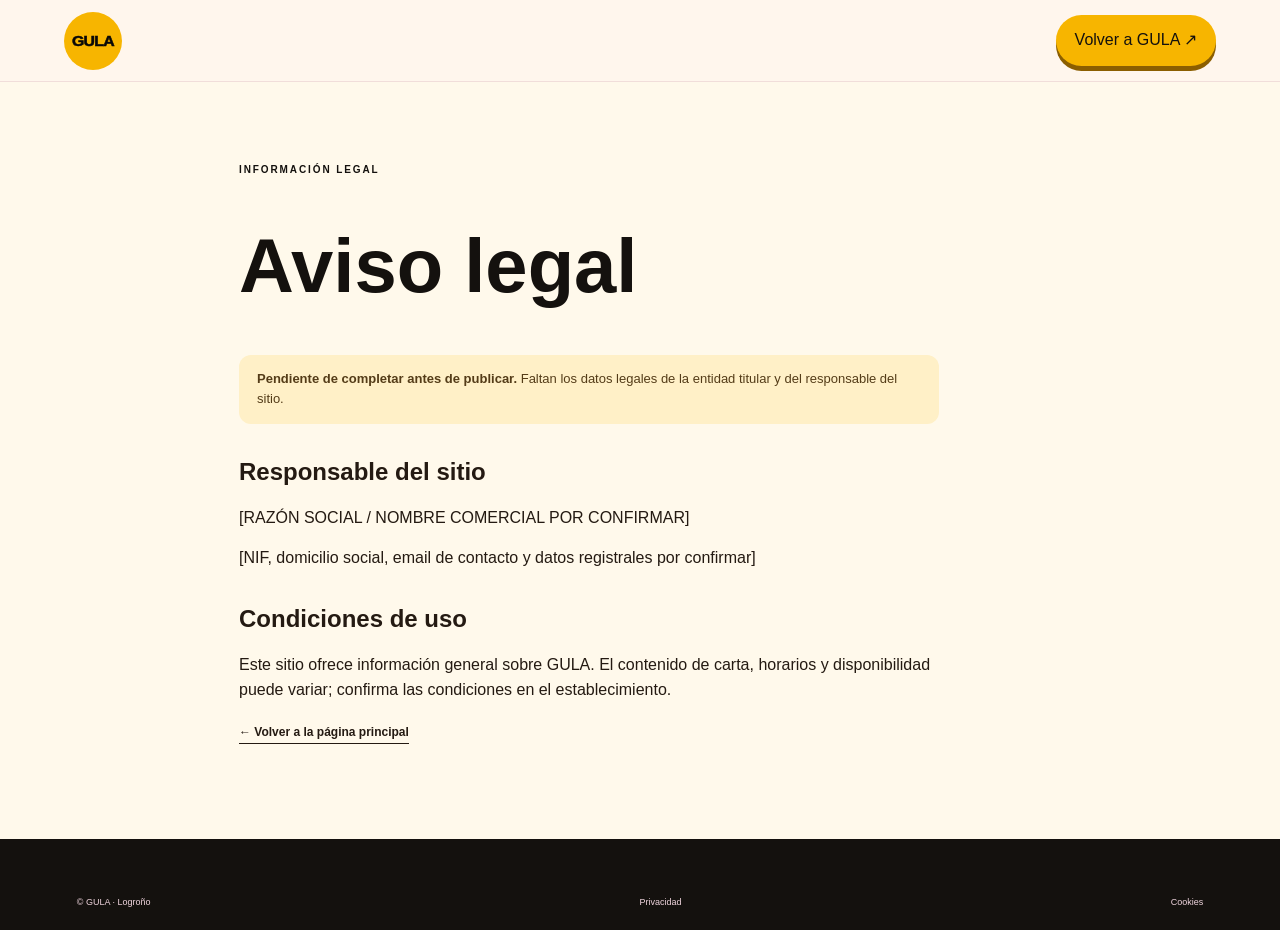
==== aviso-legal.html @ 2ea8c374 "Prepare GULA website for public repository" ====
<!doctype html><html lang="es"><head><meta charset="utf-8"><meta name="viewport" content="width=device-width,initial-scale=1"><meta name="theme-color" content="#fff9eb"><title>Aviso legal · GULA</title><link rel="icon" href="assets/icons/favicon.svg" type="image/svg+xml"><link rel="stylesheet" href="css/styles.css"></head><body><header class="site-header"><a class="wordmark" href="index.html" aria-label="GULA"><img src="assets/icons/gula-logo.svg" width="58" height="58" alt=""></a><a class="nav-cta" href="index.html">Volver a GULA ↗</a></header><main class="legal-main"><p class="eyebrow">INFORMACIÓN LEGAL</p><h1>Aviso legal</h1><p class="pending"><b>Pendiente de completar antes de publicar.</b> Faltan los datos legales de la entidad titular y del responsable del sitio.</p><h2>Responsable del sitio</h2><p>[RAZÓN SOCIAL / NOMBRE COMERCIAL POR CONFIRMAR]</p><p>[NIF, domicilio social, email de contacto y datos registrales por confirmar]</p><h2>Condiciones de uso</h2><p>Este sitio ofrece información general sobre GULA. El contenido de carta, horarios y disponibilidad puede variar; confirma las condiciones en el establecimiento.</p><p><a class="text-link" href="index.html">← Volver a la página principal</a></p></main><footer class="site-footer"><div class="footer-bottom"><span>© GULA · Logroño</span><a href="privacidad.html">Privacidad</a><a href="cookies.html">Cookies</a></div></footer></body></html>
---- css/styles.css ----
:root{--gula-primary:#f7b500;--gula-primary-dark:#8b5e00;--gula-cream:#fff9eb;--gula-berry:#14110e;--gula-accent:#ffd43b;--ink:#241a12;--white:#fffdfb;--mint:#d8f1dc;--lilac:#e9dafa;--font-display:'Fredoka',sans-serif;--font-body:'DM Sans',sans-serif;--page:1220px;--shadow:0 18px 46px rgba(93,24,48,.12)}
*{box-sizing:border-box}html{scroll-behavior:smooth;scroll-padding-top:90px;overflow-x:clip}body{margin:0;background:var(--gula-cream);color:var(--ink);font-family:var(--font-body);font-size:16px;line-height:1.55}img{display:block;max-width:100%}a{color:inherit;text-decoration:none}button,input,textarea{font:inherit}.sr-only{position:absolute;width:1px;height:1px;padding:0;margin:-1px;overflow:hidden;clip:rect(0,0,0,0);white-space:nowrap;border:0}.skip-link{position:absolute;left:12px;top:-80px;z-index:99;background:var(--gula-berry);color:white;padding:12px 16px;border-radius:8px}.skip-link:focus{top:12px}:focus-visible{outline:3px solid #154c3b;outline-offset:4px}.site-header{height:82px;padding:0 max(5vw,24px);display:flex;align-items:center;justify-content:space-between;background:rgba(255,246,238,.95);position:sticky;top:0;z-index:20;border-bottom:1px solid rgba(122,18,55,.1);backdrop-filter:blur(14px)}.wordmark{display:inline-flex;align-items:center;justify-content:center;width:58px;height:58px;flex:0 0 auto}.wordmark img{display:block;width:100%;height:100%}.main-nav{display:flex;align-items:center;gap:32px;font-size:13px;font-weight:700}.main-nav a:not(.nav-cta):hover,.text-link:hover,.card-copy>a:hover{color:var(--gula-primary-dark)}.nav-cta{background:var(--gula-primary);padding:13px 19px;border-radius:99px;color:var(--gula-berry);box-shadow:0 5px 0 var(--gula-primary-dark)}.nav-cta span{margin-left:8px}.menu-toggle{display:none}.hero{min-height:670px;max-width:var(--page);margin:auto;padding:75px 32px 58px;display:grid;grid-template-columns:1fr 1.05fr;align-items:center;position:relative;overflow:hidden}.hero-copy{padding:10px 0 35px 5vw;position:relative;z-index:1}.eyebrow{font-size:10px;font-weight:700;letter-spacing:.19em;color:var(--gula-berry);margin:0 0 18px}.sparkle{font-size:15px;color:var(--gula-primary);margin-right:8px}.hero h1,.section h2,.menu-intro h2,.build-copy h2,.story-copy h2,.melt-band h2,.social-heading h2,.visit-copy h2,.contact-section h2{font:600 clamp(48px,7vw,94px)/.94 var(--font-display);letter-spacing:-.045em;margin:0;color:var(--gula-berry)}h1 em,h2 em{font-style:normal;color:var(--gula-primary-dark)}.hero-lede{font:600 24px/1.12 var(--font-display);margin:22px 0 10px}.hero-intro{max-width:350px;color:#60404a;font-size:14px}.hero-actions{display:flex;align-items:center;gap:25px;margin-top:27px}.button{display:inline-flex;align-items:center;justify-content:center;gap:20px;border-radius:50px;padding:15px 22px;font-size:12px;font-weight:700;transition:transform .2s,box-shadow .2s}.button:hover{transform:translateY(-3px)}.button-dark{background:var(--gula-berry);color:white;box-shadow:0 5px 0 #4e0c24}.button-dark:hover{box-shadow:0 8px 0 #4e0c24}.text-link{font-size:12px;font-weight:700;border-bottom:1px solid currentColor;padding-bottom:4px}.text-link span{margin-left:7px}.hero-art{position:relative;min-height:510px;display:flex;align-items:center;justify-content:center}.hero-art img{position:relative;z-index:1;width:min(100%,495px);filter:drop-shadow(0 20px 22px rgba(112,38,53,.14));animation:float 5s ease-in-out infinite}.hero-orbit{width:min(42vw,410px);height:min(42vw,410px);border-radius:50%;background:var(--gula-primary);position:absolute;right:7%;top:8%;opacity:.16}.hero-sticker{position:absolute;z-index:2;top:15%;right:5%;width:108px;height:108px;border-radius:50%;background:var(--gula-accent);display:grid;align-content:center;text-align:center;transform:rotate(12deg);font-size:13px;line-height:1.1;box-shadow:0 5px 0 rgba(122,18,55,.12)}.hero-sticker b{font:700 22px var(--font-display);color:var(--gula-berry)}.hero-side-note{position:absolute;right:2%;bottom:17%;font:500 14px var(--font-display);color:var(--gula-berry);transform:rotate(-9deg)}.hero-bottom{position:absolute;bottom:24px;left:7%;right:7%;display:flex;justify-content:space-between;font-size:9px;letter-spacing:.16em;font-weight:700;color:var(--gula-berry)}.hero-bottom b{font-size:15px;margin-left:6px}.ticker{overflow:hidden;background:var(--gula-primary);color:var(--gula-berry);padding:12px 0;transform:rotate(-1deg) scale(1.02);white-space:nowrap}.ticker-track{font:600 17px var(--font-display);letter-spacing:.1em;width:max-content;animation:marquee 25s linear infinite}.ticker i{font-style:normal;color:var(--gula-berry);padding:0 20px}.section{max-width:var(--page);margin:auto;padding:112px 38px 100px}.section-head{display:grid;grid-template-columns:1fr 1fr;align-items:end;margin-bottom:44px}.section-head .eyebrow{grid-column:1/-1}.section-head h2{font-size:clamp(54px,7vw,84px)}.section-head>p:last-child{max-width:300px;font-size:14px;color:#60404a;justify-self:end;margin:0 5% 8px 0}.craving-grid{display:grid;grid-template-columns:repeat(3,1fr);gap:18px}.craving-card{border-radius:22px;overflow:hidden;background:var(--white);box-shadow:0 10px 30px rgba(93,24,48,.07);transition:transform .25s}.craving-card:hover{transform:translateY(-7px)}.card-art{height:255px;position:relative;display:grid;place-items:center;overflow:hidden}.card-art img{width:82%;height:95%;object-fit:contain;transition:transform .35s}.craving-card:hover .card-art img{transform:scale(1.05) rotate(-2deg)}.card-cheese .card-art{background:#ffe6ba}.card-strawberry .card-art{background:#ffdce7}.card-soft .card-art{background:#dff0e1}.price-badge{position:absolute;right:17px;top:17px;width:65px;height:65px;background:var(--gula-berry);color:#fff;border-radius:50%;display:grid;place-content:center;text-align:center;font-size:10px;line-height:1.05;transform:rotate(9deg)}.price-badge b{font:600 19px var(--font-display)}.art-note{position:absolute;right:15px;top:18px;font:600 15px/.98 var(--font-display);color:var(--gula-berry);transform:rotate(7deg)}.card-copy{padding:22px 24px 25px}.card-index{font-size:9px;font-weight:700;letter-spacing:.15em;color:var(--gula-primary-dark)}.card-copy h3{font:600 26px var(--font-display);margin:7px 0}.card-copy p{font-size:12px;color:#60404a;min-height:57px;margin:0 0 16px}.card-copy>a{font-size:11px;font-weight:700;border-bottom:1px solid #e8c9d1;padding-bottom:4px}.card-copy>a span{margin-left:16px}.menu-section{padding:100px max(calc((100vw - var(--page))/2 + 38px),6vw);background:#f4e3d7;display:grid;grid-template-columns:.8fr 1.2fr;gap:10%;align-items:center}.menu-intro h2{font-size:clamp(50px,6vw,76px)}.menu-intro>p:not(.eyebrow){font-size:14px;max-width:290px;margin:20px 0 25px;color:#60404a}.button-outline{border:1px solid var(--gula-berry);color:var(--gula-berry)}.menu-list{border-top:1px solid #cdb1ae}.menu-row{min-height:96px;border-bottom:1px solid #cdb1ae;display:grid;grid-template-columns:36px 1fr auto;gap:14px;align-items:center}.menu-number{font-size:10px;color:var(--gula-primary-dark);font-weight:700}.menu-row h3{font:600 19px var(--font-display);margin:0 0 2px}.menu-row p{margin:0;font-size:11px;color:#694b53}.menu-row strong{font-size:12px;color:var(--gula-berry)}.menu-footnote{font-size:10px;color:#694b53;margin-top:14px}.build-section{background:var(--gula-berry);color:white;padding:96px max(calc((100vw - var(--page))/2 + 38px),6vw);display:grid;grid-template-columns:.8fr 1.2fr;gap:8%;align-items:center}.build-section .eyebrow{color:#ffd4e1}.build-copy h2{color:white;font-size:clamp(56px,7vw,82px)}.build-copy h2 em{color:var(--gula-accent)}.build-copy>p:last-child{font-size:14px;color:#f4d8e1;max-width:280px}.builder{background:#fff9f4;color:var(--ink);padding:30px;border-radius:22px}.builder fieldset{padding:0;border:0;margin:0 0 24px}.builder legend{font:600 17px var(--font-display);margin-bottom:12px}.choice-row{display:flex;gap:8px;flex-wrap:wrap}.choice-row label{cursor:pointer}.choice-row input{position:absolute;opacity:0;pointer-events:none}.choice-row label span{display:block;border:1px solid #e6ccd3;padding:10px 14px;border-radius:50px;font-size:11px;font-weight:600;transition:all .2s}.choice-row input:checked+span{background:var(--gula-primary);color:#fff;border-color:var(--gula-primary-dark)}.choice-row input:focus-visible+span{outline:3px solid #154c3b;outline-offset:3px}.toppings label span{padding:8px 12px}.order-preview{display:flex;align-items:center;gap:13px;padding:17px;background:#fff0f3;border-radius:15px;margin-top:20px}.preview-icon{font-size:27px;color:var(--gula-primary)}.order-preview p{margin:0;font-size:10px;color:#7a5961}.order-preview strong{display:block;font:600 16px var(--font-display);color:var(--gula-berry)}.preview-heart{font-size:24px;color:var(--gula-primary);margin-left:auto}.builder small{display:block;margin:12px 2px 0;font-size:10px;color:#725962}.story-section{max-width:var(--page);padding:110px 8%;margin:auto;display:grid;grid-template-columns:1fr 1fr;gap:8%;align-items:center}.story-visual{position:relative;min-height:370px;display:grid;place-items:center}.story-visual img{width:100%;max-width:460px}.story-stamp{position:absolute;z-index:1;left:2%;top:9%;background:var(--gula-accent);width:110px;height:110px;border-radius:50%;display:grid;place-content:center;text-align:center;color:var(--gula-berry);font:600 14px/1 var(--font-display);transform:rotate(-13deg);box-shadow:0 5px 0 rgba(122,18,55,.12)}.story-stamp span{font-size:24px}.story-copy h2{font-size:clamp(47px,5.5vw,69px)}.story-copy>p:not(.eyebrow){font-size:13px;color:#60404a;max-width:430px;margin:21px 0}.melt-band{position:relative;overflow:hidden;background:var(--gula-primary-dark);color:#fff;padding:58px max(calc((100vw - var(--page))/2 + 38px),6vw);display:grid;grid-template-columns:1.3fr 1fr auto;align-items:center;gap:5%;}.melt-band .eyebrow{color:#fff5f7}.melt-band h2{font-size:clamp(38px,5vw,64px);color:white}.melt-band h2 em{color:var(--gula-accent)}.melt-band>p{font-size:13px;max-width:300px;color:white}.button-light{background:var(--gula-cream);color:var(--gula-berry);white-space:nowrap}.band-scribble{position:absolute;right:2%;bottom:-43px;font:700 145px var(--font-display);color:rgba(255,255,255,.13);transform:rotate(-12deg)}.social-section{max-width:var(--page);padding:100px 38px;margin:auto}.social-heading{display:flex;justify-content:space-between;align-items:end;margin-bottom:32px}.social-heading h2{font-size:clamp(48px,6vw,72px)}.insta-link{background:var(--gula-berry);color:white;padding:12px 17px;border-radius:50px;font-size:12px;font-weight:700}.insta-link span{margin-left:12px}.social-grid{display:grid;grid-template-columns:repeat(4,1fr);gap:13px}.social-grid>a{aspect-ratio:1;border-radius:16px;overflow:hidden;position:relative;background:#ffe0e8;display:grid;place-items:center}.social-grid>a:nth-child(2){background:#ffe9c5}.social-grid>a:nth-child(3){background:#e1efdf}.social-grid>a:nth-child(4){background:#e7dafa}.social-grid img{width:85%;height:85%;object-fit:contain;transition:transform .3s}.social-grid>a:hover img{transform:scale(1.08)}.social-grid>a span{position:absolute;bottom:10px;left:10px;font-size:9px;font-weight:700;background:#fff9f4;color:var(--gula-berry);padding:6px 9px;border-radius:30px}.social-note{text-align:center;color:#795b63;font-size:10px;margin-top:15px}.visit-section{background:#e7f2df;padding:105px max(calc((100vw - var(--page))/2 + 38px),6vw);display:grid;grid-template-columns:1fr 1fr;gap:10%;align-items:start}.visit-copy h2{font-size:clamp(49px,6vw,72px)}.visit-copy>p:not(.eyebrow){max-width:390px;font-size:13px;color:#51604e}.visit-copy .address{font:600 18px/1.4 var(--font-display);color:#354b33;margin-top:24px}.visit-actions{display:flex;gap:20px;align-items:center;flex-wrap:wrap;margin:22px 0}.map-button{background:transparent;border:0;border-bottom:1px solid currentColor;cursor:pointer;color:var(--gula-berry)}.map-slot{min-height:68px;max-width:470px;border:1px dashed #94ad8c;border-radius:15px;display:grid;place-items:center;color:#51604e;font-size:11px;margin-bottom:24px}.map-slot p{padding:0 15px}.map-slot iframe{width:100%;height:230px;border:0;border-radius:15px}.hours{max-width:380px;border-top:1px solid #b6c8ae;padding-top:15px}.hours h3{font:600 18px var(--font-display);margin:0 0 8px}.hours p{display:flex;justify-content:space-between;margin:3px 0;font-size:11px}.hours small{display:block;font-size:9px;color:#5b6b57;margin-top:8px}.visit-art{padding:14px 0}.map-illustration{height:360px;border-radius:190px 190px 18px 18px;background-color:#f7e4d7;background-image:linear-gradient(34deg,transparent 47%,#efc7b5 48%,#efc7b5 50%,transparent 51%),linear-gradient(145deg,transparent 42%,#f6cecc 43%,#f6cecc 46%,transparent 47%),linear-gradient(80deg,transparent 47%,#d8e9cc 48%,#d8e9cc 59%,transparent 60%);position:relative;overflow:hidden}.map-path{position:absolute;left:37%;top:-10%;width:27%;height:130%;border:13px solid #fff9f4;border-left:0;border-right:0;transform:rotate(34deg)}.map-pin{position:absolute;left:47%;top:44%;width:60px;height:60px;border-radius:50% 50% 50% 0;transform:rotate(-45deg);background:var(--gula-primary);display:grid;place-items:center;color:white;font:700 25px var(--font-display);box-shadow:0 4px 8px #a86e77}.map-pin::first-letter{transform:rotate(45deg)}.map-label{position:absolute;font-size:9px;font-weight:700;letter-spacing:.1em;color:#6d5553;background:rgba(255,249,244,.8);padding:3px 6px;border-radius:4px}.label-one{top:19%;left:12%}.label-two{right:5%;top:68%}.label-three{top:55%;left:8%;transform:rotate(-8deg)}.map-cup{position:absolute;right:14%;top:28%;font-size:26px}.visit-art>p{font:600 17px/1.3 var(--font-display);color:var(--gula-berry);text-align:center;transform:rotate(-3deg)}.visit-art>p span{color:var(--gula-primary);font-size:24px}.contact-section{padding:76px max(calc((100vw - var(--page))/2 + 38px),6vw);display:grid;grid-template-columns:1fr 1fr;align-items:center;gap:9%;background:#f4e3d7}.contact-section h2{font-size:clamp(42px,5.2vw,66px)}.contact-section>div>p:last-child{font-size:13px;color:#60404a}.contact-section form label{display:block;font-size:10px;font-weight:700;margin:14px 0 6px}.email-row{display:flex;border-bottom:1px solid var(--gula-berry)}.email-row input{border:0;background:transparent;outline:0;flex:1;min-width:0;padding:10px 0;color:var(--ink)}.email-row button{border:0;background:var(--gula-berry);color:white;border-radius:50%;width:38px;height:38px;cursor:pointer}.contact-section textarea{width:100%;border:0;border-bottom:1px solid var(--gula-berry);background:transparent;resize:vertical;outline:0;padding:10px 0;color:var(--ink)}.form-note,.form-status{font-size:9px;color:#725962}.form-status{font-weight:700}.site-footer{background:var(--gula-berry);color:#fff;padding:40px max(calc((100vw - var(--page))/2 + 38px),6vw) 20px}.footer-top{display:flex;justify-content:space-between;align-items:center;padding-bottom:28px;border-bottom:1px solid rgba(255,255,255,.25)}.footer-wordmark{width:64px;height:64px}.footer-top p{font-size:11px;color:#f3d9e1}.footer-top p a,.footer-insta{color:var(--gula-accent);font-weight:700}.footer-insta{font-size:12px}.footer-bottom{padding-top:17px;display:flex;align-items:center;justify-content:space-between;gap:15px;font-size:9px;color:#f0d5de}.footer-bottom nav{display:flex;gap:16px}.footer-bottom a:hover{color:var(--gula-accent)}.footer-made b{color:var(--gula-primary)}
/* Standalone legal pages */
.legal-main{min-height:70vh;max-width:850px;padding:80px 24px;margin:auto}.legal-main h1{font:600 clamp(44px,7vw,76px)/1 var(--font-display);color:var(--gula-berry)}.legal-main h2{font:600 24px var(--font-display);margin-top:34px}.legal-main p{max-width:700px}.legal-main .pending{background:#fff0c7;padding:14px 18px;border-radius:12px;color:#543c18;font-size:13px}.consent-banner{position:fixed;z-index:50;bottom:16px;left:16px;right:16px;max-width:620px;margin-left:auto;background:#fffdfb;border:1px solid #eed0d9;border-radius:16px;padding:16px 18px;box-shadow:var(--shadow);display:flex;align-items:center;gap:16px}.consent-banner[hidden]{display:none}.consent-banner p{font-size:11px;margin:0;flex:1}.consent-banner div{display:flex;gap:8px}.consent-banner button{border:0;border-radius:40px;padding:10px 13px;background:var(--gula-berry);color:#fff;font-size:10px;font-weight:700;cursor:pointer}.consent-banner button+button{background:#f3e3e6;color:var(--gula-berry)}
@keyframes float{0%,100%{transform:translateY(0)}50%{transform:translateY(-13px)}}@keyframes marquee{to{transform:translateX(-50%)}}
@media(max-width:800px){.site-header{height:72px}.main-nav{gap:15px}.main-nav>a:not(.nav-cta){display:none}.hero{min-height:auto;padding:56px 24px 65px;grid-template-columns:1fr .9fr}.hero-copy{padding-left:0}.hero-art{min-height:420px}.hero h1{font-size:clamp(57px,9vw,80px)}.hero-intro{font-size:12px}.hero-sticker{width:90px;height:90px}.section{padding:85px 24px}.craving-grid{gap:12px}.card-art{height:210px}.card-copy{padding:19px 16px}.card-copy h3{font-size:23px}.menu-section,.build-section,.visit-section{padding:80px 30px;gap:7%}.story-section{padding:80px 30px}.melt-band{padding:50px 30px;grid-template-columns:1fr 1fr}.melt-band .button{grid-column:2}.melt-band>p{grid-column:2;grid-row:1}.melt-band>div{grid-row:1/3}.social-section{padding:80px 25px}.contact-section{padding:65px 30px}.footer-bottom{flex-wrap:wrap}.footer-made{display:none}}
@media(max-width:560px){.site-header{padding:0 20px}.menu-toggle{display:flex;width:42px;height:42px;border:0;border-radius:50%;background:var(--gula-primary);flex-direction:column;justify-content:center;align-items:center;gap:5px}.menu-toggle span:not(.sr-only){width:17px;height:2px;background:white}.main-nav{display:none;position:absolute;top:71px;left:0;right:0;padding:22px;background:var(--gula-cream);box-shadow:0 15px 20px rgba(70,20,36,.1);align-items:stretch;flex-direction:column;gap:14px}.main-nav.is-open{display:flex}.main-nav>a:not(.nav-cta){display:block;padding:8px}.nav-cta{text-align:center}.hero{display:flex;flex-direction:column;align-items:stretch;padding:52px 23px 61px}.hero-copy{padding:0}.hero h1{font-size:72px}.hero-lede{font-size:21px}.hero-intro{max-width:300px}.hero-art{min-height:320px;margin-top:5px}.hero-art img{width:88%;max-height:340px}.hero-orbit{width:270px;height:270px;right:8%;top:8%}.hero-sticker{right:1%;top:10%;width:82px;height:82px;font-size:11px}.hero-sticker b{font-size:18px}.hero-side-note{right:0;bottom:5%;font-size:12px}.hero-bottom{left:24px;right:24px;bottom:16px;font-size:8px}.hero-actions{gap:16px}.button{padding:14px 18px}.section{padding:75px 20px}.section-head{display:block;margin-bottom:25px}.section-head h2{font-size:60px}.section-head>p:last-child{margin:17px 0 0}.craving-grid{grid-template-columns:1fr;gap:15px}.craving-card{display:grid;grid-template-columns:.88fr 1.12fr;align-items:center;min-height:200px}.card-art{height:100%;min-height:200px}.card-art img{width:100%;height:auto}.price-badge{right:8px;top:8px;width:52px;height:52px;font-size:8px}.price-badge b{font-size:16px}.art-note{font-size:12px;right:7px}.card-copy{padding:15px 14px}.card-copy h3{font-size:22px}.card-copy p{font-size:11px;min-height:0;margin-bottom:12px}.card-index{font-size:8px}.menu-section,.build-section,.story-section,.visit-section,.contact-section{grid-template-columns:1fr}.menu-section,.build-section,.visit-section{padding:72px 21px}.menu-intro{margin-bottom:29px}.menu-row{grid-template-columns:25px 1fr auto;gap:8px;min-height:85px}.menu-row h3{font-size:16px}.menu-row p{font-size:10px}.menu-row strong{font-size:10px;max-width:83px;text-align:right}.build-copy{margin-bottom:25px}.builder{padding:21px 16px}.choice-row{gap:6px}.choice-row label span{font-size:10px;padding:9px 11px}.toppings label span{padding:7px 10px}.story-section{padding:68px 24px;gap:20px}.story-visual{min-height:250px;grid-row:2}.story-copy h2{font-size:54px}.melt-band{padding:48px 23px;display:flex;flex-direction:column;align-items:flex-start;gap:14px}.melt-band h2{font-size:49px}.melt-band>p{margin:4px 0}.band-scribble{font-size:110px;right:-3%;bottom:-32px}.social-section{padding:72px 20px}.social-heading{display:block}.social-heading h2{font-size:54px}.insta-link{display:inline-block;margin-top:20px}.social-grid{grid-template-columns:repeat(2,1fr);gap:9px}.social-grid>a{border-radius:12px}.visit-copy h2{font-size:55px}.visit-actions{gap:13px}.visit-art{grid-row:1}.map-illustration{height:250px;border-radius:140px 140px 15px 15px}.contact-section{padding:62px 23px;gap:22px}.contact-section h2{font-size:48px}.footer-top{flex-wrap:wrap;gap:10px}.footer-top p{order:3;width:100%}.footer-bottom{align-items:flex-start;flex-direction:column;gap:9px}.footer-bottom nav{flex-wrap:wrap}.ticker-track{font-size:15px}.legal-main{padding:60px 22px}}
@media(prefers-reduced-motion:reduce){*,*::before,*::after{scroll-behavior:auto!important;animation-duration:.01ms!important;animation-iteration-count:1!important;transition-duration:.01ms!important}}
/* Instagram embeds and a more visible GULA yellow */
.menu-section{background:#fff1c7}
.visit-section{background:#fff0bc}
.social-section{max-width:none;margin:0;padding:98px max(calc((100vw - var(--page))/2 + 38px),6vw);background:var(--gula-primary)}
.social-section .eyebrow,.social-section h2,.social-section h2 em{color:var(--gula-berry)}
.social-lede{max-width:480px;color:#3c2a08;font-size:14px;margin:18px 0 0}
.social-heading{align-items:flex-start}
.social-heading .insta-link{background:var(--gula-berry);color:var(--gula-primary)}
.social-grid{grid-template-columns:repeat(3,minmax(0,1fr));gap:16px}
.social-post{min-width:0;background:var(--gula-cream);border:2px solid var(--gula-berry);border-radius:19px;overflow:hidden;box-shadow:0 8px 0 rgba(20,17,14,.16)}
.social-embed-shell{position:relative;height:690px;min-height:0;aspect-ratio:auto;background:#fff9eb}
.social-embed-shell iframe{display:block;width:100%;height:100%;min-height:0;border:0;background:#fff}
.embed-placeholder{position:absolute;z-index:1;inset:0;display:flex;flex-direction:column;align-items:center;justify-content:center;gap:12px;padding:20px;background:#fff9eb;text-align:center}
.embed-placeholder[hidden]{display:none}
.embed-placeholder img{width:min(64%,190px);height:45%;object-fit:contain}
.post-category{padding:7px 11px;border-radius:30px;background:var(--gula-primary);color:var(--gula-berry);font-size:9px;font-weight:700;letter-spacing:.1em}
.embed-placeholder>a{font-size:11px;font-weight:700;border-bottom:1px solid var(--gula-berry);padding-bottom:3px}
.post-caption{min-height:52px;margin:0;padding:13px 15px;font-size:11px;font-weight:700;color:var(--gula-berry)}
.post-caption a{float:right;font-size:10px;text-decoration:underline;text-underline-offset:3px}
.social-note{color:var(--gula-berry);font-size:11px;margin:22px 0 0}
@media(max-width:800px){.social-section{padding:78px 30px}.social-grid{gap:12px}.social-embed-shell{height:650px}}
@media(max-width:560px){.social-section{padding:70px 20px}.social-grid{grid-template-columns:1fr;gap:17px}.social-embed-shell{height:620px}.social-post{max-width:420px;width:100%;margin:auto}.social-heading{margin-bottom:25px}.social-lede{font-size:12px}.post-caption{min-height:48px}}
.social-grid{grid-template-columns:repeat(2,minmax(0,520px));justify-content:center;gap:20px}
.social-post:last-child{grid-column:1/-1;justify-self:center;width:min(100%,520px)}
@media(max-width:900px){.social-grid{grid-template-columns:minmax(0,520px)}.social-post:last-child{grid-column:auto;width:100%}}
.hero-video-hero{isolation:isolate;display:flex;align-items:center;min-height:min(820px,calc(100svh - 82px));max-width:none;margin:0;padding:100px max(calc((100vw - var(--page))/2 + 38px),7vw) 118px;overflow:hidden;background:var(--gula-berry)}
.hero-video{position:absolute;inset:0;z-index:-2;width:100%;height:100%;object-fit:cover;object-position:center 48%;}
.hero-video-scrim{position:absolute;inset:0;z-index:-1;background:linear-gradient(90deg,rgba(13,11,8,.86) 0%,rgba(13,11,8,.63) 42%,rgba(13,11,8,.18) 100%),linear-gradient(0deg,rgba(13,11,8,.48) 0%,transparent 44%)}
.hero-video-hero::after{content:"";position:absolute;z-index:0;right:-12vw;top:2%;width:48vw;height:96%;pointer-events:none;background:radial-gradient(ellipse,rgba(247,181,0,.25),transparent 67%)}
.hero-video-hero .hero-copy{width:min(760px,68%);padding:0;z-index:2}
.hero-video-hero .eyebrow{color:#fff8e6}
.hero-video-hero .sparkle{color:var(--gula-accent)}
.hero-video-hero h1{color:var(--gula-cream);font-size:clamp(68px,9vw,118px);max-width:820px}
.hero-video-hero h1 em{color:var(--gula-accent)}
.hero-video-hero .hero-lede{color:#fff8e6;font-size:clamp(25px,3vw,34px)}
.hero-video-hero .hero-intro{color:rgba(255,249,235,.88);max-width:440px;font-size:15px}
.hero-video-hero .hero-actions .text-link{color:#fff8e6}
.hero-video-hero .hero-bottom{z-index:2;color:#fff8e6}
.hero-video-hero .hero-bottom b{color:var(--gula-accent)}
.hero-video-hero .hero-sticker{z-index:2;top:14%;right:9%;width:116px;height:116px;background:var(--gula-accent)}
.hero-video-toggle{position:absolute;z-index:3;right:max(calc((100vw - var(--page))/2 + 38px),7vw);bottom:80px;width:44px;height:44px;border:1px solid rgba(255,249,235,.7);border-radius:50%;background:rgba(20,17,14,.48);color:white;backdrop-filter:blur(8px);cursor:pointer;font-weight:700}
.hero-video-toggle:hover{background:var(--gula-primary);color:var(--gula-berry)}
@media(max-width:800px){.hero-video-hero{min-height:calc(100svh - 72px);padding:82px 7vw 110px}.hero-video-hero .hero-copy{width:min(720px,80%)}.hero-video-hero .hero-sticker{top:10%;right:7%;width:92px;height:92px}.hero-video-toggle{right:7vw;bottom:72px}}
@media(max-width:560px){.hero-video-hero{min-height:min(780px,calc(100svh - 72px));padding:88px 23px 112px;justify-content:flex-start}.hero-video-hero .hero-copy{width:100%;max-width:100%;padding:0}.hero-video-hero h1{font-size:clamp(59px,16vw,86px)}.hero-video-hero .hero-lede{font-size:23px}.hero-video-hero .hero-intro{font-size:13px;max-width:310px}.hero-video{object-position:59% center}.hero-video-scrim{background:linear-gradient(90deg,rgba(13,11,8,.79) 0%,rgba(13,11,8,.51) 65%,rgba(13,11,8,.22) 100%),linear-gradient(0deg,rgba(13,11,8,.6) 0%,transparent 45%)}.hero-video-hero .hero-sticker{top:auto;right:8%;bottom:14%;width:86px;height:86px;font-size:11px}.hero-video-hero .hero-sticker b{font-size:18px}.hero-video-toggle{right:23px;bottom:66px}}
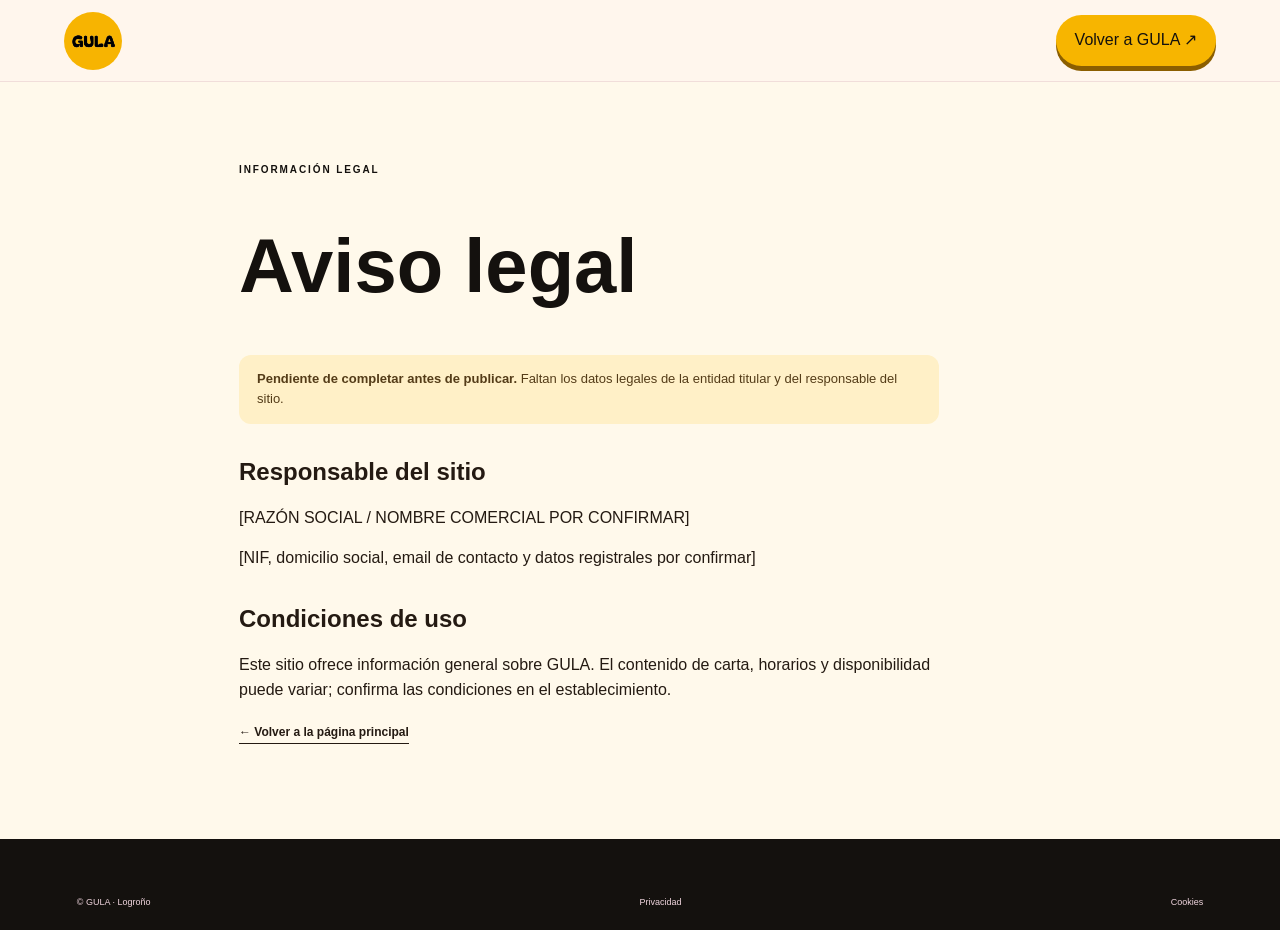
==== commit 3405626a: "Usa el logo original de GULA" ====
--- a/aviso-legal.html
+++ b/aviso-legal.html
@@ -1 +1 @@
-<!doctype html><html lang="es"><head><meta charset="utf-8"><meta name="viewport" content="width=device-width,initial-scale=1"><meta name="theme-color" content="#fff9eb"><title>Aviso legal · GULA</title><link rel="icon" href="assets/icons/favicon.svg" type="image/svg+xml"><link rel="stylesheet" href="css/styles.css"></head><body><header class="site-header"><a class="wordmark" href="index.html" aria-label="GULA"><img src="assets/icons/gula-logo.svg" width="58" height="58" alt=""></a><a class="nav-cta" href="index.html">Volver a GULA ↗</a></header><main class="legal-main"><p class="eyebrow">INFORMACIÓN LEGAL</p><h1>Aviso legal</h1><p class="pending"><b>Pendiente de completar antes de publicar.</b> Faltan los datos legales de la entidad titular y del responsable del sitio.</p><h2>Responsable del sitio</h2><p>[RAZÓN SOCIAL / NOMBRE COMERCIAL POR CONFIRMAR]</p><p>[NIF, domicilio social, email de contacto y datos registrales por confirmar]</p><h2>Condiciones de uso</h2><p>Este sitio ofrece información general sobre GULA. El contenido de carta, horarios y disponibilidad puede variar; confirma las condiciones en el establecimiento.</p><p><a class="text-link" href="index.html">← Volver a la página principal</a></p></main><footer class="site-footer"><div class="footer-bottom"><span>© GULA · Logroño</span><a href="privacidad.html">Privacidad</a><a href="cookies.html">Cookies</a></div></footer></body></html>
+<!doctype html><html lang="es"><head><meta charset="utf-8"><meta name="viewport" content="width=device-width,initial-scale=1"><meta name="theme-color" content="#fff9eb"><title>Aviso legal · GULA</title><link rel="icon" href="assets/icons/gula-logo.jpg" type="image/jpeg"><link rel="stylesheet" href="css/styles.css"></head><body><header class="site-header"><a class="wordmark" href="index.html" aria-label="GULA"><img src="assets/icons/gula-logo.jpg" width="58" height="58" alt=""></a><a class="nav-cta" href="index.html">Volver a GULA ↗</a></header><main class="legal-main"><p class="eyebrow">INFORMACIÓN LEGAL</p><h1>Aviso legal</h1><p class="pending"><b>Pendiente de completar antes de publicar.</b> Faltan los datos legales de la entidad titular y del responsable del sitio.</p><h2>Responsable del sitio</h2><p>[RAZÓN SOCIAL / NOMBRE COMERCIAL POR CONFIRMAR]</p><p>[NIF, domicilio social, email de contacto y datos registrales por confirmar]</p><h2>Condiciones de uso</h2><p>Este sitio ofrece información general sobre GULA. El contenido de carta, horarios y disponibilidad puede variar; confirma las condiciones en el establecimiento.</p><p><a class="text-link" href="index.html">← Volver a la página principal</a></p></main><footer class="site-footer"><div class="footer-bottom"><span>© GULA · Logroño</span><a href="privacidad.html">Privacidad</a><a href="cookies.html">Cookies</a></div></footer></body></html>
--- a/css/styles.css
+++ b/css/styles.css
@@ -1,5 +1,5 @@
 :root{--gula-primary:#f7b500;--gula-primary-dark:#8b5e00;--gula-cream:#fff9eb;--gula-berry:#14110e;--gula-accent:#ffd43b;--ink:#241a12;--white:#fffdfb;--mint:#d8f1dc;--lilac:#e9dafa;--font-display:'Fredoka',sans-serif;--font-body:'DM Sans',sans-serif;--page:1220px;--shadow:0 18px 46px rgba(93,24,48,.12)}
-*{box-sizing:border-box}html{scroll-behavior:smooth;scroll-padding-top:90px;overflow-x:clip}body{margin:0;background:var(--gula-cream);color:var(--ink);font-family:var(--font-body);font-size:16px;line-height:1.55}img{display:block;max-width:100%}a{color:inherit;text-decoration:none}button,input,textarea{font:inherit}.sr-only{position:absolute;width:1px;height:1px;padding:0;margin:-1px;overflow:hidden;clip:rect(0,0,0,0);white-space:nowrap;border:0}.skip-link{position:absolute;left:12px;top:-80px;z-index:99;background:var(--gula-berry);color:white;padding:12px 16px;border-radius:8px}.skip-link:focus{top:12px}:focus-visible{outline:3px solid #154c3b;outline-offset:4px}.site-header{height:82px;padding:0 max(5vw,24px);display:flex;align-items:center;justify-content:space-between;background:rgba(255,246,238,.95);position:sticky;top:0;z-index:20;border-bottom:1px solid rgba(122,18,55,.1);backdrop-filter:blur(14px)}.wordmark{display:inline-flex;align-items:center;justify-content:center;width:58px;height:58px;flex:0 0 auto}.wordmark img{display:block;width:100%;height:100%}.main-nav{display:flex;align-items:center;gap:32px;font-size:13px;font-weight:700}.main-nav a:not(.nav-cta):hover,.text-link:hover,.card-copy>a:hover{color:var(--gula-primary-dark)}.nav-cta{background:var(--gula-primary);padding:13px 19px;border-radius:99px;color:var(--gula-berry);box-shadow:0 5px 0 var(--gula-primary-dark)}.nav-cta span{margin-left:8px}.menu-toggle{display:none}.hero{min-height:670px;max-width:var(--page);margin:auto;padding:75px 32px 58px;display:grid;grid-template-columns:1fr 1.05fr;align-items:center;position:relative;overflow:hidden}.hero-copy{padding:10px 0 35px 5vw;position:relative;z-index:1}.eyebrow{font-size:10px;font-weight:700;letter-spacing:.19em;color:var(--gula-berry);margin:0 0 18px}.sparkle{font-size:15px;color:var(--gula-primary);margin-right:8px}.hero h1,.section h2,.menu-intro h2,.build-copy h2,.story-copy h2,.melt-band h2,.social-heading h2,.visit-copy h2,.contact-section h2{font:600 clamp(48px,7vw,94px)/.94 var(--font-display);letter-spacing:-.045em;margin:0;color:var(--gula-berry)}h1 em,h2 em{font-style:normal;color:var(--gula-primary-dark)}.hero-lede{font:600 24px/1.12 var(--font-display);margin:22px 0 10px}.hero-intro{max-width:350px;color:#60404a;font-size:14px}.hero-actions{display:flex;align-items:center;gap:25px;margin-top:27px}.button{display:inline-flex;align-items:center;justify-content:center;gap:20px;border-radius:50px;padding:15px 22px;font-size:12px;font-weight:700;transition:transform .2s,box-shadow .2s}.button:hover{transform:translateY(-3px)}.button-dark{background:var(--gula-berry);color:white;box-shadow:0 5px 0 #4e0c24}.button-dark:hover{box-shadow:0 8px 0 #4e0c24}.text-link{font-size:12px;font-weight:700;border-bottom:1px solid currentColor;padding-bottom:4px}.text-link span{margin-left:7px}.hero-art{position:relative;min-height:510px;display:flex;align-items:center;justify-content:center}.hero-art img{position:relative;z-index:1;width:min(100%,495px);filter:drop-shadow(0 20px 22px rgba(112,38,53,.14));animation:float 5s ease-in-out infinite}.hero-orbit{width:min(42vw,410px);height:min(42vw,410px);border-radius:50%;background:var(--gula-primary);position:absolute;right:7%;top:8%;opacity:.16}.hero-sticker{position:absolute;z-index:2;top:15%;right:5%;width:108px;height:108px;border-radius:50%;background:var(--gula-accent);display:grid;align-content:center;text-align:center;transform:rotate(12deg);font-size:13px;line-height:1.1;box-shadow:0 5px 0 rgba(122,18,55,.12)}.hero-sticker b{font:700 22px var(--font-display);color:var(--gula-berry)}.hero-side-note{position:absolute;right:2%;bottom:17%;font:500 14px var(--font-display);color:var(--gula-berry);transform:rotate(-9deg)}.hero-bottom{position:absolute;bottom:24px;left:7%;right:7%;display:flex;justify-content:space-between;font-size:9px;letter-spacing:.16em;font-weight:700;color:var(--gula-berry)}.hero-bottom b{font-size:15px;margin-left:6px}.ticker{overflow:hidden;background:var(--gula-primary);color:var(--gula-berry);padding:12px 0;transform:rotate(-1deg) scale(1.02);white-space:nowrap}.ticker-track{font:600 17px var(--font-display);letter-spacing:.1em;width:max-content;animation:marquee 25s linear infinite}.ticker i{font-style:normal;color:var(--gula-berry);padding:0 20px}.section{max-width:var(--page);margin:auto;padding:112px 38px 100px}.section-head{display:grid;grid-template-columns:1fr 1fr;align-items:end;margin-bottom:44px}.section-head .eyebrow{grid-column:1/-1}.section-head h2{font-size:clamp(54px,7vw,84px)}.section-head>p:last-child{max-width:300px;font-size:14px;color:#60404a;justify-self:end;margin:0 5% 8px 0}.craving-grid{display:grid;grid-template-columns:repeat(3,1fr);gap:18px}.craving-card{border-radius:22px;overflow:hidden;background:var(--white);box-shadow:0 10px 30px rgba(93,24,48,.07);transition:transform .25s}.craving-card:hover{transform:translateY(-7px)}.card-art{height:255px;position:relative;display:grid;place-items:center;overflow:hidden}.card-art img{width:82%;height:95%;object-fit:contain;transition:transform .35s}.craving-card:hover .card-art img{transform:scale(1.05) rotate(-2deg)}.card-cheese .card-art{background:#ffe6ba}.card-strawberry .card-art{background:#ffdce7}.card-soft .card-art{background:#dff0e1}.price-badge{position:absolute;right:17px;top:17px;width:65px;height:65px;background:var(--gula-berry);color:#fff;border-radius:50%;display:grid;place-content:center;text-align:center;font-size:10px;line-height:1.05;transform:rotate(9deg)}.price-badge b{font:600 19px var(--font-display)}.art-note{position:absolute;right:15px;top:18px;font:600 15px/.98 var(--font-display);color:var(--gula-berry);transform:rotate(7deg)}.card-copy{padding:22px 24px 25px}.card-index{font-size:9px;font-weight:700;letter-spacing:.15em;color:var(--gula-primary-dark)}.card-copy h3{font:600 26px var(--font-display);margin:7px 0}.card-copy p{font-size:12px;color:#60404a;min-height:57px;margin:0 0 16px}.card-copy>a{font-size:11px;font-weight:700;border-bottom:1px solid #e8c9d1;padding-bottom:4px}.card-copy>a span{margin-left:16px}.menu-section{padding:100px max(calc((100vw - var(--page))/2 + 38px),6vw);background:#f4e3d7;display:grid;grid-template-columns:.8fr 1.2fr;gap:10%;align-items:center}.menu-intro h2{font-size:clamp(50px,6vw,76px)}.menu-intro>p:not(.eyebrow){font-size:14px;max-width:290px;margin:20px 0 25px;color:#60404a}.button-outline{border:1px solid var(--gula-berry);color:var(--gula-berry)}.menu-list{border-top:1px solid #cdb1ae}.menu-row{min-height:96px;border-bottom:1px solid #cdb1ae;display:grid;grid-template-columns:36px 1fr auto;gap:14px;align-items:center}.menu-number{font-size:10px;color:var(--gula-primary-dark);font-weight:700}.menu-row h3{font:600 19px var(--font-display);margin:0 0 2px}.menu-row p{margin:0;font-size:11px;color:#694b53}.menu-row strong{font-size:12px;color:var(--gula-berry)}.menu-footnote{font-size:10px;color:#694b53;margin-top:14px}.build-section{background:var(--gula-berry);color:white;padding:96px max(calc((100vw - var(--page))/2 + 38px),6vw);display:grid;grid-template-columns:.8fr 1.2fr;gap:8%;align-items:center}.build-section .eyebrow{color:#ffd4e1}.build-copy h2{color:white;font-size:clamp(56px,7vw,82px)}.build-copy h2 em{color:var(--gula-accent)}.build-copy>p:last-child{font-size:14px;color:#f4d8e1;max-width:280px}.builder{background:#fff9f4;color:var(--ink);padding:30px;border-radius:22px}.builder fieldset{padding:0;border:0;margin:0 0 24px}.builder legend{font:600 17px var(--font-display);margin-bottom:12px}.choice-row{display:flex;gap:8px;flex-wrap:wrap}.choice-row label{cursor:pointer}.choice-row input{position:absolute;opacity:0;pointer-events:none}.choice-row label span{display:block;border:1px solid #e6ccd3;padding:10px 14px;border-radius:50px;font-size:11px;font-weight:600;transition:all .2s}.choice-row input:checked+span{background:var(--gula-primary);color:#fff;border-color:var(--gula-primary-dark)}.choice-row input:focus-visible+span{outline:3px solid #154c3b;outline-offset:3px}.toppings label span{padding:8px 12px}.order-preview{display:flex;align-items:center;gap:13px;padding:17px;background:#fff0f3;border-radius:15px;margin-top:20px}.preview-icon{font-size:27px;color:var(--gula-primary)}.order-preview p{margin:0;font-size:10px;color:#7a5961}.order-preview strong{display:block;font:600 16px var(--font-display);color:var(--gula-berry)}.preview-heart{font-size:24px;color:var(--gula-primary);margin-left:auto}.builder small{display:block;margin:12px 2px 0;font-size:10px;color:#725962}.story-section{max-width:var(--page);padding:110px 8%;margin:auto;display:grid;grid-template-columns:1fr 1fr;gap:8%;align-items:center}.story-visual{position:relative;min-height:370px;display:grid;place-items:center}.story-visual img{width:100%;max-width:460px}.story-stamp{position:absolute;z-index:1;left:2%;top:9%;background:var(--gula-accent);width:110px;height:110px;border-radius:50%;display:grid;place-content:center;text-align:center;color:var(--gula-berry);font:600 14px/1 var(--font-display);transform:rotate(-13deg);box-shadow:0 5px 0 rgba(122,18,55,.12)}.story-stamp span{font-size:24px}.story-copy h2{font-size:clamp(47px,5.5vw,69px)}.story-copy>p:not(.eyebrow){font-size:13px;color:#60404a;max-width:430px;margin:21px 0}.melt-band{position:relative;overflow:hidden;background:var(--gula-primary-dark);color:#fff;padding:58px max(calc((100vw - var(--page))/2 + 38px),6vw);display:grid;grid-template-columns:1.3fr 1fr auto;align-items:center;gap:5%;}.melt-band .eyebrow{color:#fff5f7}.melt-band h2{font-size:clamp(38px,5vw,64px);color:white}.melt-band h2 em{color:var(--gula-accent)}.melt-band>p{font-size:13px;max-width:300px;color:white}.button-light{background:var(--gula-cream);color:var(--gula-berry);white-space:nowrap}.band-scribble{position:absolute;right:2%;bottom:-43px;font:700 145px var(--font-display);color:rgba(255,255,255,.13);transform:rotate(-12deg)}.social-section{max-width:var(--page);padding:100px 38px;margin:auto}.social-heading{display:flex;justify-content:space-between;align-items:end;margin-bottom:32px}.social-heading h2{font-size:clamp(48px,6vw,72px)}.insta-link{background:var(--gula-berry);color:white;padding:12px 17px;border-radius:50px;font-size:12px;font-weight:700}.insta-link span{margin-left:12px}.social-grid{display:grid;grid-template-columns:repeat(4,1fr);gap:13px}.social-grid>a{aspect-ratio:1;border-radius:16px;overflow:hidden;position:relative;background:#ffe0e8;display:grid;place-items:center}.social-grid>a:nth-child(2){background:#ffe9c5}.social-grid>a:nth-child(3){background:#e1efdf}.social-grid>a:nth-child(4){background:#e7dafa}.social-grid img{width:85%;height:85%;object-fit:contain;transition:transform .3s}.social-grid>a:hover img{transform:scale(1.08)}.social-grid>a span{position:absolute;bottom:10px;left:10px;font-size:9px;font-weight:700;background:#fff9f4;color:var(--gula-berry);padding:6px 9px;border-radius:30px}.social-note{text-align:center;color:#795b63;font-size:10px;margin-top:15px}.visit-section{background:#e7f2df;padding:105px max(calc((100vw - var(--page))/2 + 38px),6vw);display:grid;grid-template-columns:1fr 1fr;gap:10%;align-items:start}.visit-copy h2{font-size:clamp(49px,6vw,72px)}.visit-copy>p:not(.eyebrow){max-width:390px;font-size:13px;color:#51604e}.visit-copy .address{font:600 18px/1.4 var(--font-display);color:#354b33;margin-top:24px}.visit-actions{display:flex;gap:20px;align-items:center;flex-wrap:wrap;margin:22px 0}.map-button{background:transparent;border:0;border-bottom:1px solid currentColor;cursor:pointer;color:var(--gula-berry)}.map-slot{min-height:68px;max-width:470px;border:1px dashed #94ad8c;border-radius:15px;display:grid;place-items:center;color:#51604e;font-size:11px;margin-bottom:24px}.map-slot p{padding:0 15px}.map-slot iframe{width:100%;height:230px;border:0;border-radius:15px}.hours{max-width:380px;border-top:1px solid #b6c8ae;padding-top:15px}.hours h3{font:600 18px var(--font-display);margin:0 0 8px}.hours p{display:flex;justify-content:space-between;margin:3px 0;font-size:11px}.hours small{display:block;font-size:9px;color:#5b6b57;margin-top:8px}.visit-art{padding:14px 0}.map-illustration{height:360px;border-radius:190px 190px 18px 18px;background-color:#f7e4d7;background-image:linear-gradient(34deg,transparent 47%,#efc7b5 48%,#efc7b5 50%,transparent 51%),linear-gradient(145deg,transparent 42%,#f6cecc 43%,#f6cecc 46%,transparent 47%),linear-gradient(80deg,transparent 47%,#d8e9cc 48%,#d8e9cc 59%,transparent 60%);position:relative;overflow:hidden}.map-path{position:absolute;left:37%;top:-10%;width:27%;height:130%;border:13px solid #fff9f4;border-left:0;border-right:0;transform:rotate(34deg)}.map-pin{position:absolute;left:47%;top:44%;width:60px;height:60px;border-radius:50% 50% 50% 0;transform:rotate(-45deg);background:var(--gula-primary);display:grid;place-items:center;color:white;font:700 25px var(--font-display);box-shadow:0 4px 8px #a86e77}.map-pin::first-letter{transform:rotate(45deg)}.map-label{position:absolute;font-size:9px;font-weight:700;letter-spacing:.1em;color:#6d5553;background:rgba(255,249,244,.8);padding:3px 6px;border-radius:4px}.label-one{top:19%;left:12%}.label-two{right:5%;top:68%}.label-three{top:55%;left:8%;transform:rotate(-8deg)}.map-cup{position:absolute;right:14%;top:28%;font-size:26px}.visit-art>p{font:600 17px/1.3 var(--font-display);color:var(--gula-berry);text-align:center;transform:rotate(-3deg)}.visit-art>p span{color:var(--gula-primary);font-size:24px}.contact-section{padding:76px max(calc((100vw - var(--page))/2 + 38px),6vw);display:grid;grid-template-columns:1fr 1fr;align-items:center;gap:9%;background:#f4e3d7}.contact-section h2{font-size:clamp(42px,5.2vw,66px)}.contact-section>div>p:last-child{font-size:13px;color:#60404a}.contact-section form label{display:block;font-size:10px;font-weight:700;margin:14px 0 6px}.email-row{display:flex;border-bottom:1px solid var(--gula-berry)}.email-row input{border:0;background:transparent;outline:0;flex:1;min-width:0;padding:10px 0;color:var(--ink)}.email-row button{border:0;background:var(--gula-berry);color:white;border-radius:50%;width:38px;height:38px;cursor:pointer}.contact-section textarea{width:100%;border:0;border-bottom:1px solid var(--gula-berry);background:transparent;resize:vertical;outline:0;padding:10px 0;color:var(--ink)}.form-note,.form-status{font-size:9px;color:#725962}.form-status{font-weight:700}.site-footer{background:var(--gula-berry);color:#fff;padding:40px max(calc((100vw - var(--page))/2 + 38px),6vw) 20px}.footer-top{display:flex;justify-content:space-between;align-items:center;padding-bottom:28px;border-bottom:1px solid rgba(255,255,255,.25)}.footer-wordmark{width:64px;height:64px}.footer-top p{font-size:11px;color:#f3d9e1}.footer-top p a,.footer-insta{color:var(--gula-accent);font-weight:700}.footer-insta{font-size:12px}.footer-bottom{padding-top:17px;display:flex;align-items:center;justify-content:space-between;gap:15px;font-size:9px;color:#f0d5de}.footer-bottom nav{display:flex;gap:16px}.footer-bottom a:hover{color:var(--gula-accent)}.footer-made b{color:var(--gula-primary)}
+*{box-sizing:border-box}html{scroll-behavior:smooth;scroll-padding-top:90px;overflow-x:clip}body{margin:0;background:var(--gula-cream);color:var(--ink);font-family:var(--font-body);font-size:16px;line-height:1.55}img{display:block;max-width:100%}a{color:inherit;text-decoration:none}button,input,textarea{font:inherit}.sr-only{position:absolute;width:1px;height:1px;padding:0;margin:-1px;overflow:hidden;clip:rect(0,0,0,0);white-space:nowrap;border:0}.skip-link{position:absolute;left:12px;top:-80px;z-index:99;background:var(--gula-berry);color:white;padding:12px 16px;border-radius:8px}.skip-link:focus{top:12px}:focus-visible{outline:3px solid #154c3b;outline-offset:4px}.site-header{height:82px;padding:0 max(5vw,24px);display:flex;align-items:center;justify-content:space-between;background:rgba(255,246,238,.95);position:sticky;top:0;z-index:20;border-bottom:1px solid rgba(122,18,55,.1);backdrop-filter:blur(14px)}.wordmark{display:inline-flex;align-items:center;justify-content:center;width:58px;height:58px;flex:0 0 auto}.wordmark img{display:block;width:100%;height:100%;border-radius:50%}.main-nav{display:flex;align-items:center;gap:32px;font-size:13px;font-weight:700}.main-nav a:not(.nav-cta):hover,.text-link:hover,.card-copy>a:hover{color:var(--gula-primary-dark)}.nav-cta{background:var(--gula-primary);padding:13px 19px;border-radius:99px;color:var(--gula-berry);box-shadow:0 5px 0 var(--gula-primary-dark)}.nav-cta span{margin-left:8px}.menu-toggle{display:none}.hero{min-height:670px;max-width:var(--page);margin:auto;padding:75px 32px 58px;display:grid;grid-template-columns:1fr 1.05fr;align-items:center;position:relative;overflow:hidden}.hero-copy{padding:10px 0 35px 5vw;position:relative;z-index:1}.eyebrow{font-size:10px;font-weight:700;letter-spacing:.19em;color:var(--gula-berry);margin:0 0 18px}.sparkle{font-size:15px;color:var(--gula-primary);margin-right:8px}.hero h1,.section h2,.menu-intro h2,.build-copy h2,.story-copy h2,.melt-band h2,.social-heading h2,.visit-copy h2,.contact-section h2{font:600 clamp(48px,7vw,94px)/.94 var(--font-display);letter-spacing:-.045em;margin:0;color:var(--gula-berry)}h1 em,h2 em{font-style:normal;color:var(--gula-primary-dark)}.hero-lede{font:600 24px/1.12 var(--font-display);margin:22px 0 10px}.hero-intro{max-width:350px;color:#60404a;font-size:14px}.hero-actions{display:flex;align-items:center;gap:25px;margin-top:27px}.button{display:inline-flex;align-items:center;justify-content:center;gap:20px;border-radius:50px;padding:15px 22px;font-size:12px;font-weight:700;transition:transform .2s,box-shadow .2s}.button:hover{transform:translateY(-3px)}.button-dark{background:var(--gula-berry);color:white;box-shadow:0 5px 0 #4e0c24}.button-dark:hover{box-shadow:0 8px 0 #4e0c24}.text-link{font-size:12px;font-weight:700;border-bottom:1px solid currentColor;padding-bottom:4px}.text-link span{margin-left:7px}.hero-art{position:relative;min-height:510px;display:flex;align-items:center;justify-content:center}.hero-art img{position:relative;z-index:1;width:min(100%,495px);filter:drop-shadow(0 20px 22px rgba(112,38,53,.14));animation:float 5s ease-in-out infinite}.hero-orbit{width:min(42vw,410px);height:min(42vw,410px);border-radius:50%;background:var(--gula-primary);position:absolute;right:7%;top:8%;opacity:.16}.hero-sticker{position:absolute;z-index:2;top:15%;right:5%;width:108px;height:108px;border-radius:50%;background:var(--gula-accent);display:grid;align-content:center;text-align:center;transform:rotate(12deg);font-size:13px;line-height:1.1;box-shadow:0 5px 0 rgba(122,18,55,.12)}.hero-sticker b{font:700 22px var(--font-display);color:var(--gula-berry)}.hero-side-note{position:absolute;right:2%;bottom:17%;font:500 14px var(--font-display);color:var(--gula-berry);transform:rotate(-9deg)}.hero-bottom{position:absolute;bottom:24px;left:7%;right:7%;display:flex;justify-content:space-between;font-size:9px;letter-spacing:.16em;font-weight:700;color:var(--gula-berry)}.hero-bottom b{font-size:15px;margin-left:6px}.ticker{overflow:hidden;background:var(--gula-primary);color:var(--gula-berry);padding:12px 0;transform:rotate(-1deg) scale(1.02);white-space:nowrap}.ticker-track{font:600 17px var(--font-display);letter-spacing:.1em;width:max-content;animation:marquee 25s linear infinite}.ticker i{font-style:normal;color:var(--gula-berry);padding:0 20px}.section{max-width:var(--page);margin:auto;padding:112px 38px 100px}.section-head{display:grid;grid-template-columns:1fr 1fr;align-items:end;margin-bottom:44px}.section-head .eyebrow{grid-column:1/-1}.section-head h2{font-size:clamp(54px,7vw,84px)}.section-head>p:last-child{max-width:300px;font-size:14px;color:#60404a;justify-self:end;margin:0 5% 8px 0}.craving-grid{display:grid;grid-template-columns:repeat(3,1fr);gap:18px}.craving-card{border-radius:22px;overflow:hidden;background:var(--white);box-shadow:0 10px 30px rgba(93,24,48,.07);transition:transform .25s}.craving-card:hover{transform:translateY(-7px)}.card-art{height:255px;position:relative;display:grid;place-items:center;overflow:hidden}.card-art img{width:82%;height:95%;object-fit:contain;transition:transform .35s}.craving-card:hover .card-art img{transform:scale(1.05) rotate(-2deg)}.card-cheese .card-art{background:#ffe6ba}.card-strawberry .card-art{background:#ffdce7}.card-soft .card-art{background:#dff0e1}.price-badge{position:absolute;right:17px;top:17px;width:65px;height:65px;background:var(--gula-berry);color:#fff;border-radius:50%;display:grid;place-content:center;text-align:center;font-size:10px;line-height:1.05;transform:rotate(9deg)}.price-badge b{font:600 19px var(--font-display)}.art-note{position:absolute;right:15px;top:18px;font:600 15px/.98 var(--font-display);color:var(--gula-berry);transform:rotate(7deg)}.card-copy{padding:22px 24px 25px}.card-index{font-size:9px;font-weight:700;letter-spacing:.15em;color:var(--gula-primary-dark)}.card-copy h3{font:600 26px var(--font-display);margin:7px 0}.card-copy p{font-size:12px;color:#60404a;min-height:57px;margin:0 0 16px}.card-copy>a{font-size:11px;font-weight:700;border-bottom:1px solid #e8c9d1;padding-bottom:4px}.card-copy>a span{margin-left:16px}.menu-section{padding:100px max(calc((100vw - var(--page))/2 + 38px),6vw);background:#f4e3d7;display:grid;grid-template-columns:.8fr 1.2fr;gap:10%;align-items:center}.menu-intro h2{font-size:clamp(50px,6vw,76px)}.menu-intro>p:not(.eyebrow){font-size:14px;max-width:290px;margin:20px 0 25px;color:#60404a}.button-outline{border:1px solid var(--gula-berry);color:var(--gula-berry)}.menu-list{border-top:1px solid #cdb1ae}.menu-row{min-height:96px;border-bottom:1px solid #cdb1ae;display:grid;grid-template-columns:36px 1fr auto;gap:14px;align-items:center}.menu-number{font-size:10px;color:var(--gula-primary-dark);font-weight:700}.menu-row h3{font:600 19px var(--font-display);margin:0 0 2px}.menu-row p{margin:0;font-size:11px;color:#694b53}.menu-row strong{font-size:12px;color:var(--gula-berry)}.menu-footnote{font-size:10px;color:#694b53;margin-top:14px}.build-section{background:var(--gula-berry);color:white;padding:96px max(calc((100vw - var(--page))/2 + 38px),6vw);display:grid;grid-template-columns:.8fr 1.2fr;gap:8%;align-items:center}.build-section .eyebrow{color:#ffd4e1}.build-copy h2{color:white;font-size:clamp(56px,7vw,82px)}.build-copy h2 em{color:var(--gula-accent)}.build-copy>p:last-child{font-size:14px;color:#f4d8e1;max-width:280px}.builder{background:#fff9f4;color:var(--ink);padding:30px;border-radius:22px}.builder fieldset{padding:0;border:0;margin:0 0 24px}.builder legend{font:600 17px var(--font-display);margin-bottom:12px}.choice-row{display:flex;gap:8px;flex-wrap:wrap}.choice-row label{cursor:pointer}.choice-row input{position:absolute;opacity:0;pointer-events:none}.choice-row label span{display:block;border:1px solid #e6ccd3;padding:10px 14px;border-radius:50px;font-size:11px;font-weight:600;transition:all .2s}.choice-row input:checked+span{background:var(--gula-primary);color:#fff;border-color:var(--gula-primary-dark)}.choice-row input:focus-visible+span{outline:3px solid #154c3b;outline-offset:3px}.toppings label span{padding:8px 12px}.order-preview{display:flex;align-items:center;gap:13px;padding:17px;background:#fff0f3;border-radius:15px;margin-top:20px}.preview-icon{font-size:27px;color:var(--gula-primary)}.order-preview p{margin:0;font-size:10px;color:#7a5961}.order-preview strong{display:block;font:600 16px var(--font-display);color:var(--gula-berry)}.preview-heart{font-size:24px;color:var(--gula-primary);margin-left:auto}.builder small{display:block;margin:12px 2px 0;font-size:10px;color:#725962}.story-section{max-width:var(--page);padding:110px 8%;margin:auto;display:grid;grid-template-columns:1fr 1fr;gap:8%;align-items:center}.story-visual{position:relative;min-height:370px;display:grid;place-items:center}.story-visual img{width:100%;max-width:460px}.story-stamp{position:absolute;z-index:1;left:2%;top:9%;background:var(--gula-accent);width:110px;height:110px;border-radius:50%;display:grid;place-content:center;text-align:center;color:var(--gula-berry);font:600 14px/1 var(--font-display);transform:rotate(-13deg);box-shadow:0 5px 0 rgba(122,18,55,.12)}.story-stamp span{font-size:24px}.story-copy h2{font-size:clamp(47px,5.5vw,69px)}.story-copy>p:not(.eyebrow){font-size:13px;color:#60404a;max-width:430px;margin:21px 0}.melt-band{position:relative;overflow:hidden;background:var(--gula-primary-dark);color:#fff;padding:58px max(calc((100vw - var(--page))/2 + 38px),6vw);display:grid;grid-template-columns:1.3fr 1fr auto;align-items:center;gap:5%;}.melt-band .eyebrow{color:#fff5f7}.melt-band h2{font-size:clamp(38px,5vw,64px);color:white}.melt-band h2 em{color:var(--gula-accent)}.melt-band>p{font-size:13px;max-width:300px;color:white}.button-light{background:var(--gula-cream);color:var(--gula-berry);white-space:nowrap}.band-scribble{position:absolute;right:2%;bottom:-43px;font:700 145px var(--font-display);color:rgba(255,255,255,.13);transform:rotate(-12deg)}.social-section{max-width:var(--page);padding:100px 38px;margin:auto}.social-heading{display:flex;justify-content:space-between;align-items:end;margin-bottom:32px}.social-heading h2{font-size:clamp(48px,6vw,72px)}.insta-link{background:var(--gula-berry);color:white;padding:12px 17px;border-radius:50px;font-size:12px;font-weight:700}.insta-link span{margin-left:12px}.social-grid{display:grid;grid-template-columns:repeat(4,1fr);gap:13px}.social-grid>a{aspect-ratio:1;border-radius:16px;overflow:hidden;position:relative;background:#ffe0e8;display:grid;place-items:center}.social-grid>a:nth-child(2){background:#ffe9c5}.social-grid>a:nth-child(3){background:#e1efdf}.social-grid>a:nth-child(4){background:#e7dafa}.social-grid img{width:85%;height:85%;object-fit:contain;transition:transform .3s}.social-grid>a:hover img{transform:scale(1.08)}.social-grid>a span{position:absolute;bottom:10px;left:10px;font-size:9px;font-weight:700;background:#fff9f4;color:var(--gula-berry);padding:6px 9px;border-radius:30px}.social-note{text-align:center;color:#795b63;font-size:10px;margin-top:15px}.visit-section{background:#e7f2df;padding:105px max(calc((100vw - var(--page))/2 + 38px),6vw);display:grid;grid-template-columns:1fr 1fr;gap:10%;align-items:start}.visit-copy h2{font-size:clamp(49px,6vw,72px)}.visit-copy>p:not(.eyebrow){max-width:390px;font-size:13px;color:#51604e}.visit-copy .address{font:600 18px/1.4 var(--font-display);color:#354b33;margin-top:24px}.visit-actions{display:flex;gap:20px;align-items:center;flex-wrap:wrap;margin:22px 0}.map-button{background:transparent;border:0;border-bottom:1px solid currentColor;cursor:pointer;color:var(--gula-berry)}.map-slot{min-height:68px;max-width:470px;border:1px dashed #94ad8c;border-radius:15px;display:grid;place-items:center;color:#51604e;font-size:11px;margin-bottom:24px}.map-slot p{padding:0 15px}.map-slot iframe{width:100%;height:230px;border:0;border-radius:15px}.hours{max-width:380px;border-top:1px solid #b6c8ae;padding-top:15px}.hours h3{font:600 18px var(--font-display);margin:0 0 8px}.hours p{display:flex;justify-content:space-between;margin:3px 0;font-size:11px}.hours small{display:block;font-size:9px;color:#5b6b57;margin-top:8px}.visit-art{padding:14px 0}.map-illustration{height:360px;border-radius:190px 190px 18px 18px;background-color:#f7e4d7;background-image:linear-gradient(34deg,transparent 47%,#efc7b5 48%,#efc7b5 50%,transparent 51%),linear-gradient(145deg,transparent 42%,#f6cecc 43%,#f6cecc 46%,transparent 47%),linear-gradient(80deg,transparent 47%,#d8e9cc 48%,#d8e9cc 59%,transparent 60%);position:relative;overflow:hidden}.map-path{position:absolute;left:37%;top:-10%;width:27%;height:130%;border:13px solid #fff9f4;border-left:0;border-right:0;transform:rotate(34deg)}.map-pin{position:absolute;left:47%;top:44%;width:60px;height:60px;border-radius:50% 50% 50% 0;transform:rotate(-45deg);background:var(--gula-primary);display:grid;place-items:center;color:white;font:700 25px var(--font-display);box-shadow:0 4px 8px #a86e77}.map-pin::first-letter{transform:rotate(45deg)}.map-label{position:absolute;font-size:9px;font-weight:700;letter-spacing:.1em;color:#6d5553;background:rgba(255,249,244,.8);padding:3px 6px;border-radius:4px}.label-one{top:19%;left:12%}.label-two{right:5%;top:68%}.label-three{top:55%;left:8%;transform:rotate(-8deg)}.map-cup{position:absolute;right:14%;top:28%;font-size:26px}.visit-art>p{font:600 17px/1.3 var(--font-display);color:var(--gula-berry);text-align:center;transform:rotate(-3deg)}.visit-art>p span{color:var(--gula-primary);font-size:24px}.contact-section{padding:76px max(calc((100vw - var(--page))/2 + 38px),6vw);display:grid;grid-template-columns:1fr 1fr;align-items:center;gap:9%;background:#f4e3d7}.contact-section h2{font-size:clamp(42px,5.2vw,66px)}.contact-section>div>p:last-child{font-size:13px;color:#60404a}.contact-section form label{display:block;font-size:10px;font-weight:700;margin:14px 0 6px}.email-row{display:flex;border-bottom:1px solid var(--gula-berry)}.email-row input{border:0;background:transparent;outline:0;flex:1;min-width:0;padding:10px 0;color:var(--ink)}.email-row button{border:0;background:var(--gula-berry);color:white;border-radius:50%;width:38px;height:38px;cursor:pointer}.contact-section textarea{width:100%;border:0;border-bottom:1px solid var(--gula-berry);background:transparent;resize:vertical;outline:0;padding:10px 0;color:var(--ink)}.form-note,.form-status{font-size:9px;color:#725962}.form-status{font-weight:700}.site-footer{background:var(--gula-berry);color:#fff;padding:40px max(calc((100vw - var(--page))/2 + 38px),6vw) 20px}.footer-top{display:flex;justify-content:space-between;align-items:center;padding-bottom:28px;border-bottom:1px solid rgba(255,255,255,.25)}.footer-wordmark{width:64px;height:64px}.footer-top p{font-size:11px;color:#f3d9e1}.footer-top p a,.footer-insta{color:var(--gula-accent);font-weight:700}.footer-insta{font-size:12px}.footer-bottom{padding-top:17px;display:flex;align-items:center;justify-content:space-between;gap:15px;font-size:9px;color:#f0d5de}.footer-bottom nav{display:flex;gap:16px}.footer-bottom a:hover{color:var(--gula-accent)}.footer-made b{color:var(--gula-primary)}
 /* Standalone legal pages */
 .legal-main{min-height:70vh;max-width:850px;padding:80px 24px;margin:auto}.legal-main h1{font:600 clamp(44px,7vw,76px)/1 var(--font-display);color:var(--gula-berry)}.legal-main h2{font:600 24px var(--font-display);margin-top:34px}.legal-main p{max-width:700px}.legal-main .pending{background:#fff0c7;padding:14px 18px;border-radius:12px;color:#543c18;font-size:13px}.consent-banner{position:fixed;z-index:50;bottom:16px;left:16px;right:16px;max-width:620px;margin-left:auto;background:#fffdfb;border:1px solid #eed0d9;border-radius:16px;padding:16px 18px;box-shadow:var(--shadow);display:flex;align-items:center;gap:16px}.consent-banner[hidden]{display:none}.consent-banner p{font-size:11px;margin:0;flex:1}.consent-banner div{display:flex;gap:8px}.consent-banner button{border:0;border-radius:40px;padding:10px 13px;background:var(--gula-berry);color:#fff;font-size:10px;font-weight:700;cursor:pointer}.consent-banner button+button{background:#f3e3e6;color:var(--gula-berry)}
 @keyframes float{0%,100%{transform:translateY(0)}50%{transform:translateY(-13px)}}@keyframes marquee{to{transform:translateX(-50%)}}
@@ -50,3 +50,10 @@
 .hero-video-toggle:hover{background:var(--gula-primary);color:var(--gula-berry)}
 @media(max-width:800px){.hero-video-hero{min-height:calc(100svh - 72px);padding:82px 7vw 110px}.hero-video-hero .hero-copy{width:min(720px,80%)}.hero-video-hero .hero-sticker{top:10%;right:7%;width:92px;height:92px}.hero-video-toggle{right:7vw;bottom:72px}}
 @media(max-width:560px){.hero-video-hero{min-height:min(780px,calc(100svh - 72px));padding:88px 23px 112px;justify-content:flex-start}.hero-video-hero .hero-copy{width:100%;max-width:100%;padding:0}.hero-video-hero h1{font-size:clamp(59px,16vw,86px)}.hero-video-hero .hero-lede{font-size:23px}.hero-video-hero .hero-intro{font-size:13px;max-width:310px}.hero-video{object-position:59% center}.hero-video-scrim{background:linear-gradient(90deg,rgba(13,11,8,.79) 0%,rgba(13,11,8,.51) 65%,rgba(13,11,8,.22) 100%),linear-gradient(0deg,rgba(13,11,8,.6) 0%,transparent 45%)}.hero-video-hero .hero-sticker{top:auto;right:8%;bottom:14%;width:86px;height:86px;font-size:11px}.hero-video-hero .hero-sticker b{font-size:18px}.hero-video-toggle{right:23px;bottom:66px}}
+.card-cheese .card-art{background:#fbb403}
+.card-cheese .price-badge{left:14px;right:auto}
+@media(max-width:560px){.card-cheese .price-badge{left:8px;right:auto;top:8px}}
+.card-strawberry .card-art{background:#f2a805}
+.card-cheese .card-art img,.card-strawberry .card-art img{width:auto;height:100%;object-fit:contain}
+@media(max-width:800px){.card-cheese .card-art img,.card-strawberry .card-art img{width:100%;height:auto}}
+
